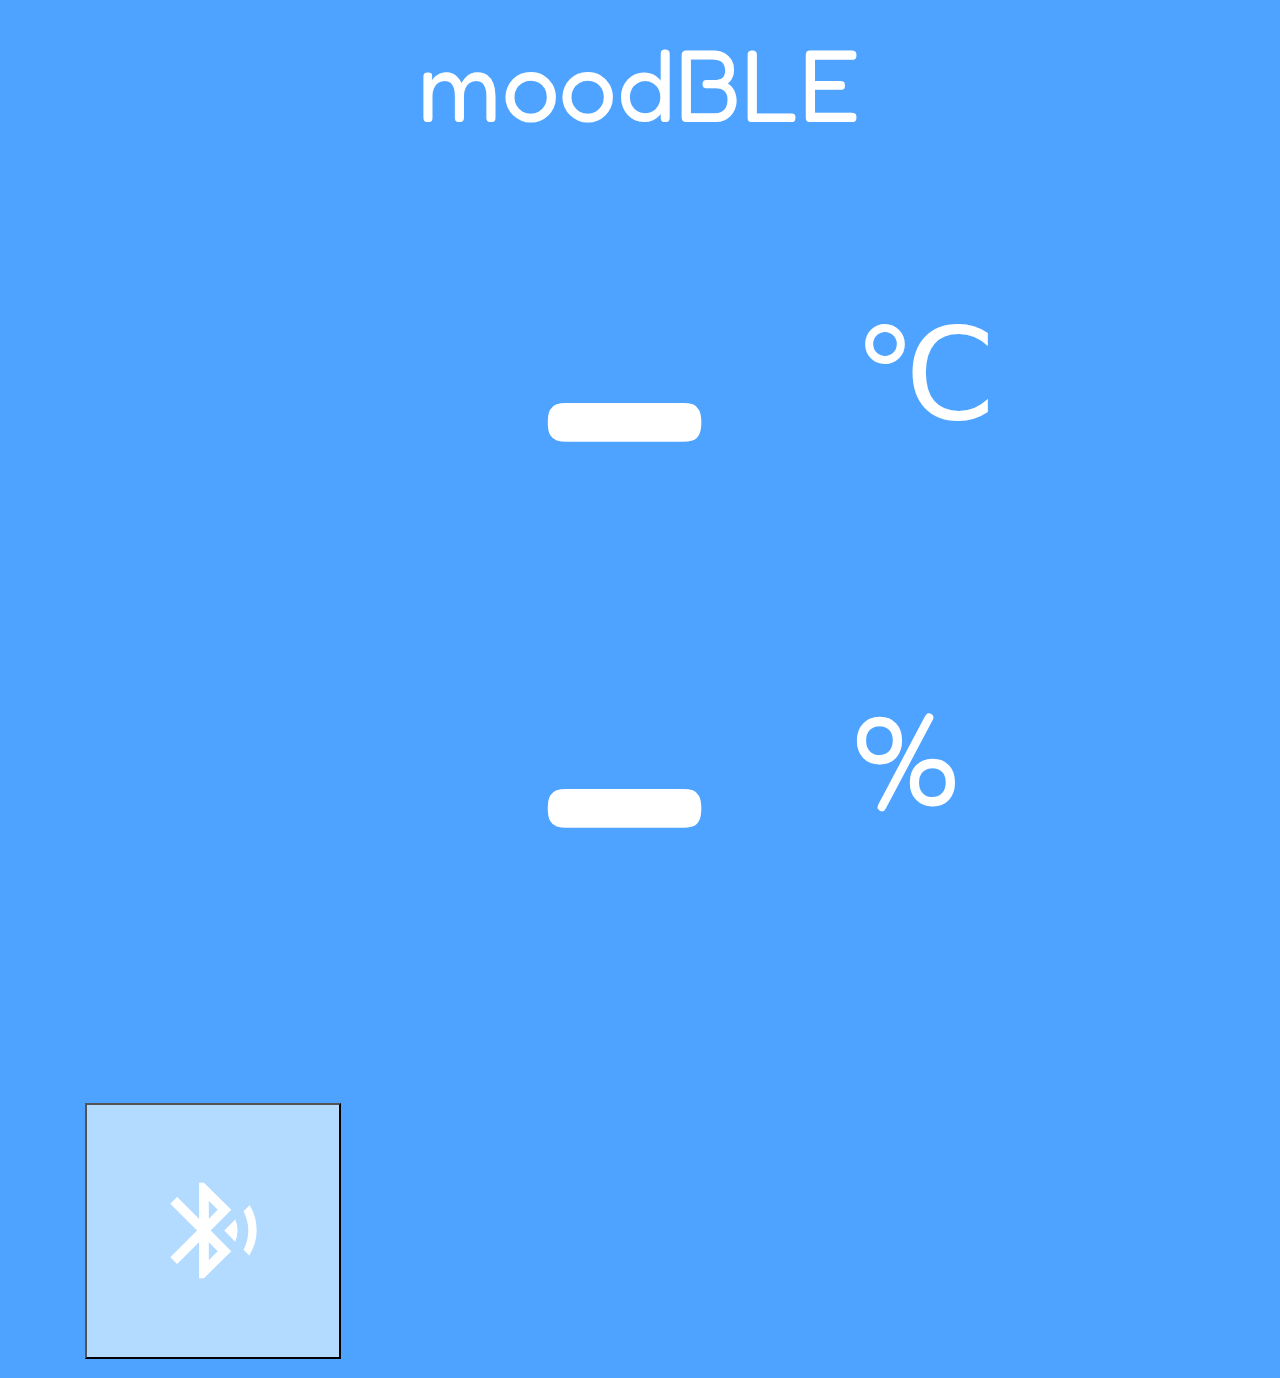
==== index.html @ 80ed043d "v1.0.0 add" ====
<!doctype html>
<html>

<head>
	<title>moodBLE</title>

	<meta name="viewport" content="width=device-width, initial-scale=1.0">
	<!-- Origin Trial Token, feature = Web Bluetooth, origin = https://urish.github.io, expires = 2017-01-24 -->
	<!--<meta http-equiv="origin-trial" data-feature="Web Bluetooth" data-expires="2017-01-24" content="[base64]">-->

	<link rel="stylesheet" href="https://fonts.googleapis.com/icon?family=Material+Icons">
	<link href="https://fonts.googleapis.com/css?family=Fredoka+One&display=swap" rel="stylesheet">
	<link rel="stylesheet" href="https://code.getmdl.io/1.1.3/material.indigo-pink.min.css">
	<link rel="stylesheet" href="styles.css" />
	<link rel="manifest" href="manifest.json" />

	<script defer src="https://code.getmdl.io/1.1.3/material.min.js"></script>
</head>

<body>

	<div class="app-layout mdl-layout mdl-js-layout">

		<main class="mdl-layout__content">
            
			<div class="grid-container">

				<div class="name">
                 	<span id="title">moodBLE</span>
                </div>
				<div class="connect">
					<button onclick="bleConnectButton()" id="connect-button" class="mdl-button mdl-js-button mdl-button--fab mdl-button--raised mdl-js-ripple-effect buttons">
                        <i class="material-icons icons">bluetooth_searching</i>
                    </button>
				</div>
				<div class="update">
					<button onclick="updValuesButton()" id="power-button" class="mdl-button mdl-js-button mdl-button--fab mdl-button--raised mdl-js-ripple-effect buttons hidden">
	                    <i class="material-icons icons">get_app</i>
                	</button>
				</div>
				<div class="temperature">
					<div id="tmp" class="view-val">-</div>
				</div>
				<div class="humidity">
					<div id="hmd" class="view-val">-</div>
				</div>

				<div class="cel">
					<div class="view-sub">℃</div>
				</div>
				<div class="rh">
					<div class="view-sub">%</div>
				</div>				
			</div>



		</main>
	</div>

<!-- 	<script src="https://cdnjs.cloudflare.com/ajax/libs/annyang/2.6.1/annyang.min.js"></script> -->
	<script src="app.js"></script>
	<script src="ble.js"></script>
</body>

</html>
---- styles.css ----
html, body, .grid-container { height: 100%; margin: 0; background: #4da3ff; }
/*https://grid.layoutit.com/ thanks*/
.grid-container {
  display: grid;
 grid-template-columns: 1fr 1fr 0.5fr 0.5fr;
  grid-template-rows: 0.6fr 1.5fr 1.3fr 0.6fr 1fr;
  gap: 0px 0px;
  justify-content: center;
  grid-template-areas:
    "name name name name"
    ". temperature cel ."
    ". humidity rh ."
    ". . . ."
    "connect . update update";
}
.name { 
    grid-area: name; 
    align-self: center;
    justify-self: center;    
}
.connect { 
    grid-area: connect;   
    /*align-self: center;*/
    justify-self: center;
}
.update { 
    grid-area: update; 
    /*align-self: center;*/
    justify-self: center; 
}
.temperature { 
    grid-area: temperature; 
    align-self: center;
    justify-self: center; 
}
.humidity { 
    grid-area: humidity; 
    align-self: center;
    justify-self: center;   
}
.cel { 
    grid-area: cel; 
    align-self: center;
    /*justify-self: center; */   
}
.rh { 
    grid-area: rh; 
    align-self: center;
    /*justify-self: center;*/   
}

.hidden {
    /*display: none;*/
    visibility: hidden;
}

:root {
  --val-color: #fff; /*6d6d6d*/
}

.icons {
    display: flex;
    justify-content: center;
    align-items: center;
    font-size: 9vw;
    color: #fff;
}

.buttons {
    background-color: #b3daff;
    text-align: center;
    width: 20vw;
    height: 20vw;
    min-width: initial;    
}

.circle {
    background: blue;
    width: 50px;
    height: 50px;
    border-radius: 100%;
}

.icon {

    width: 10px;
    height: 10px;
    display: block;
    background: red;
}

#title {
    font-family: 'Fredoka One';
    font-size: 8vw;
    color: var(--val-color);
    line-height: 100%;
}

#values {
    font-family: 'Fredoka One';
    line-height: 150%;
    margin: 0 auto;
    color : var(--val-color); 
}
.view-val {
    font-family: 'Fredoka One';
    line-height: 80%;
    margin: 0 auto;
    color : var(--val-color); 
    font-size: 35vw;
}
.view-sub {
    font-family: 'Fredoka One';
    line-height: 150%;
    margin: 0 auto;
    color : var(--val-color); 
    font-size: 10vw;
}
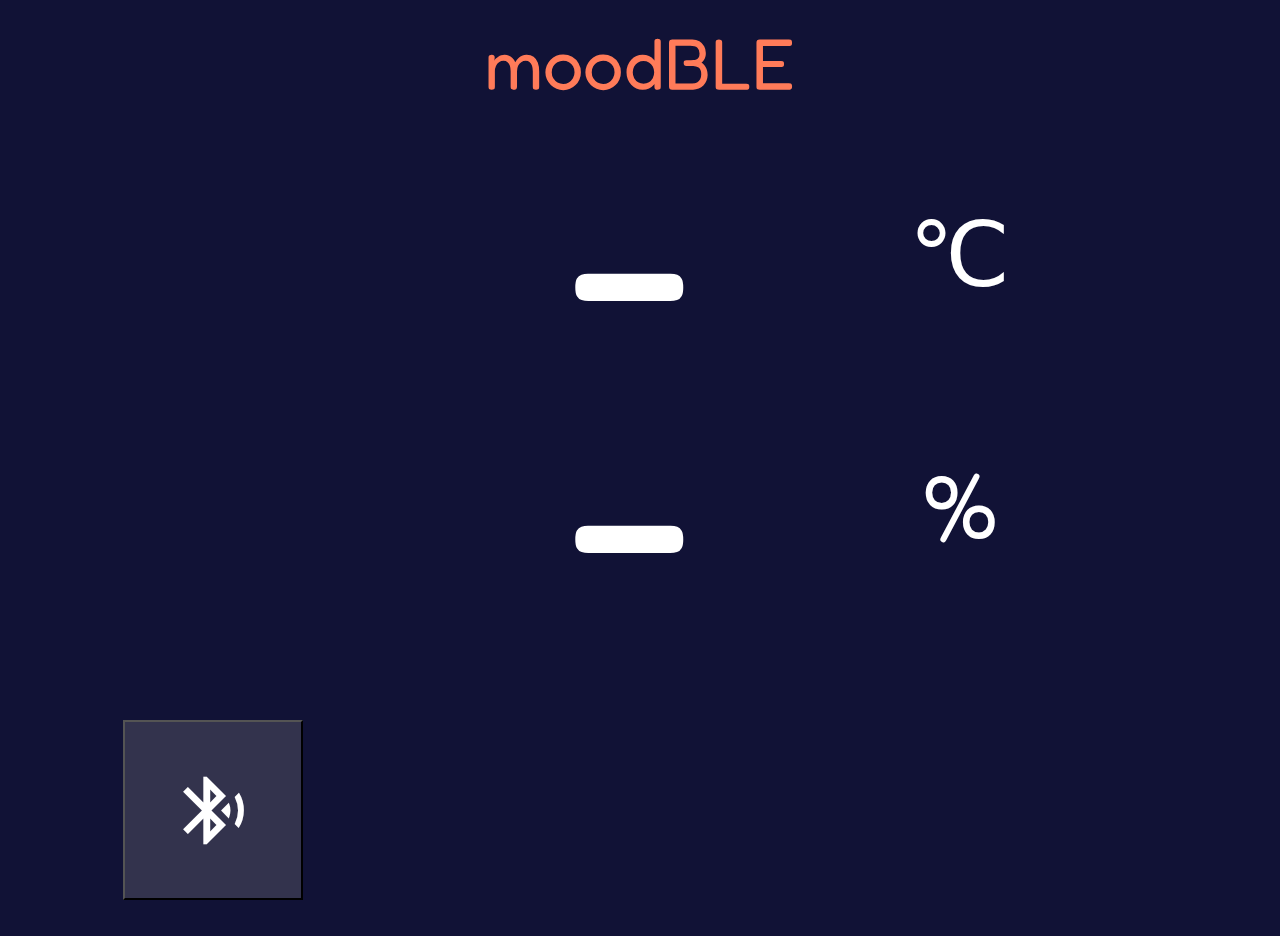
==== commit 8de1df70: "v1.0.2 resize, colors changes" ====
--- a/index.html
+++ b/index.html
@@ -4,7 +4,7 @@
 <head>
 	<title>moodBLE</title>
 
-	<meta name="viewport" content="width=device-width, initial-scale=1.0">
+	<meta name="viewport" content="width=device-width, initial-scale=1.0 user-scalable=no">
 	<!-- Origin Trial Token, feature = Web Bluetooth, origin = https://urish.github.io, expires = 2017-01-24 -->
 	<!--<meta http-equiv="origin-trial" data-feature="Web Bluetooth" data-expires="2017-01-24" content="[base64]">-->
 
@@ -35,7 +35,7 @@
 				</div>
 				<div class="update">
 					<button onclick="updValuesButton()" id="power-button" class="mdl-button mdl-js-button mdl-button--fab mdl-button--raised mdl-js-ripple-effect buttons hidden">
-	                    <i class="material-icons icons">get_app</i>
+	                    <i class="material-icons icons">loop</i>
                 	</button>
 				</div>
 				<div class="temperature">
@@ -59,8 +59,7 @@
 	</div>
 
 <!-- 	<script src="https://cdnjs.cloudflare.com/ajax/libs/annyang/2.6.1/annyang.min.js"></script> -->
-	<script src="app.js"></script>
-	<script src="ble.js"></script>
+	<script src="bulb.js"></script>
 </body>
 
 </html>
--- a/styles.css
+++ b/styles.css
@@ -1,18 +1,20 @@
 
-html, body, .grid-container { height: 100%; margin: 0; background: #4da3ff; }
+html, body, .grid-container { height: 100%; margin: 0; background: #111236; }
 /*https://grid.layoutit.com/ thanks*/
 .grid-container {
   display: grid;
- grid-template-columns: 1fr 1fr 0.5fr 0.5fr;
-  grid-template-rows: 0.6fr 1.5fr 1.3fr 0.6fr 1fr;
+  grid-template-columns: minmax(0, 1fr) minmax(0, 1fr) minmax(0, 0.5fr) minmax(0, 0.5fr);
+  grid-template-rows: 0.7fr 1.4fr 1.4fr 0.5fr 0.8fr 0.2fr;
   gap: 0px 0px;
   justify-content: center;
   grid-template-areas:
+
     "name name name name"
     ". temperature cel ."
     ". humidity rh ."
     ". . . ."
-    "connect . update update";
+    "connect . update update"
+    ". . . .";
 }
 .name { 
     grid-area: name; 
@@ -33,21 +35,23 @@
     grid-area: temperature; 
     align-self: center;
     justify-self: center; 
+    width: max-content;
 }
 .humidity { 
     grid-area: humidity; 
     align-self: center;
-    justify-self: center;   
+    justify-self: center; 
+    width: max-content; 
 }
 .cel { 
     grid-area: cel; 
     align-self: center;
-    /*justify-self: center; */   
+    justify-self: center;    
 }
 .rh { 
     grid-area: rh; 
     align-self: center;
-    /*justify-self: center;*/   
+    justify-self: center;   
 }
 
 .hidden {
@@ -56,22 +60,22 @@
 }
 
 :root {
-  --val-color: #fff; /*6d6d6d*/
+  --val-color: #fff; /*6d6d6d 4da3ff*/
 }
 
 .icons {
     display: flex;
     justify-content: center;
     align-items: center;
-    font-size: 9vw;
+    font-size: 9vmin;
     color: #fff;
 }
 
 .buttons {
-    background-color: #b3daff;
+    background-color: #33334d;
     text-align: center;
-    width: 20vw;
-    height: 20vw;
+    width: 20vmin ;
+    height: 20vmin ;
     min-width: initial;    
 }
 
@@ -92,8 +96,8 @@
 
 #title {
     font-family: 'Fredoka One';
-    font-size: 8vw;
-    color: var(--val-color);
+    font-size: 8vmin;
+    color: #ff7b59;
     line-height: 100%;
 }
 
@@ -108,12 +112,12 @@
     line-height: 80%;
     margin: 0 auto;
     color : var(--val-color); 
-    font-size: 35vw;
+    font-size: 35vmin;
 }
 .view-sub {
     font-family: 'Fredoka One';
     line-height: 150%;
     margin: 0 auto;
     color : var(--val-color); 
-    font-size: 10vw;
+    font-size: 10vmin;
 }
